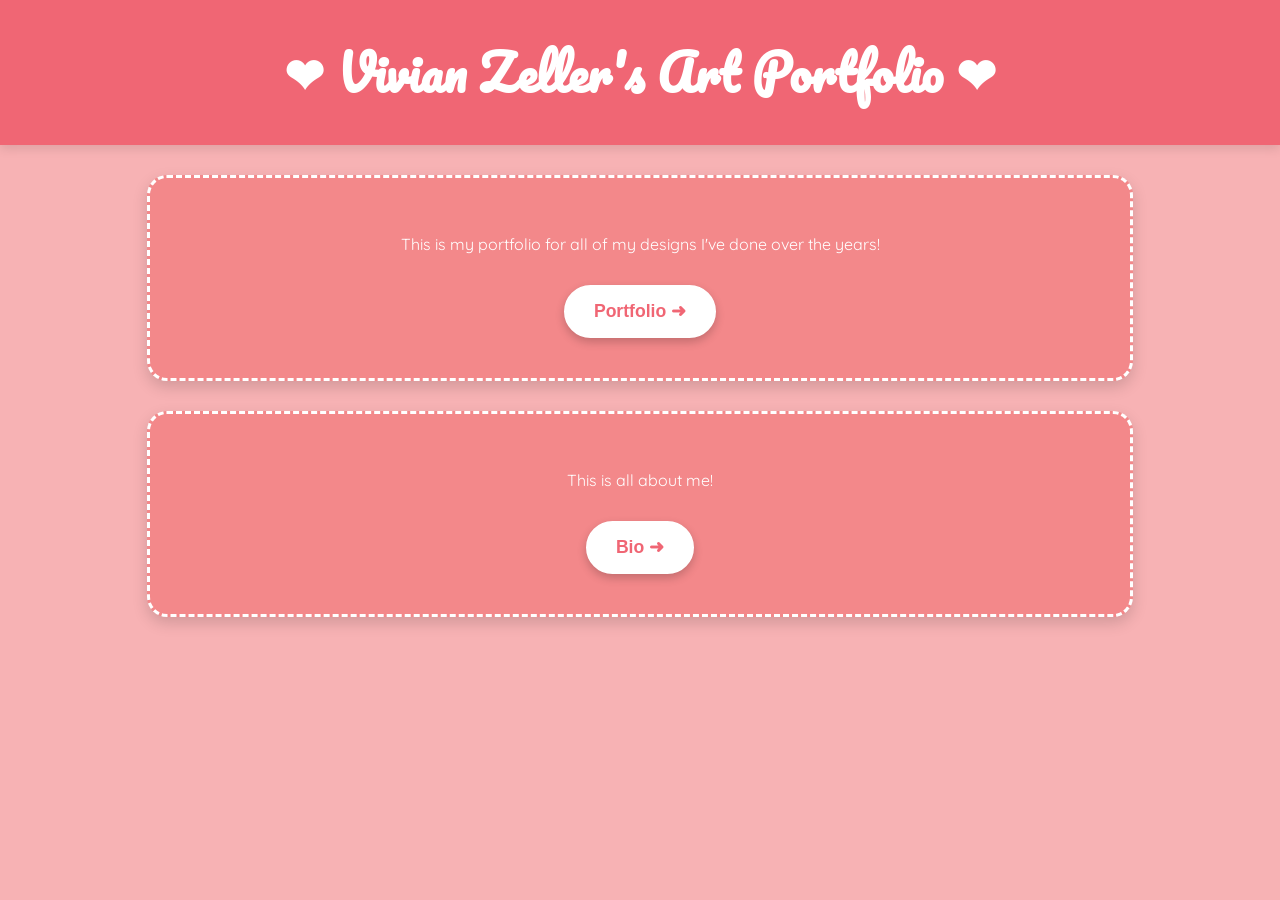
==== index.html @ edba1cfa "a" ====
<!DOCTYPE html>
<html lang="en">
<head>
  <meta charset="UTF-8">
  <title>Welcome to my Portfolio</title>

  <link href="https://fonts.googleapis.com/css2?family=Pacifico&family=Quicksand:wght@400;600&display=swap" rel="stylesheet">
  <link rel="stylesheet" href="styles.css">
</head>

<body>

<header>
  <h1>❤︎ Vivian Zeller's Art Portfolio ❤︎</h1>
</header>

<div class="content">
  <p>This is my portfolio for all of my designs I've done over the years!</p>
  <button class="cute-button" onclick="window.location.href='page2.html'">Portfolio ➜</button>
</div>

<div class="content">
  <p>This is all about me!</p>
  <button class="cute-button" onclick="window.location.href='about.html'">Bio ➜</button>
</div>

</body>
</html>
---- styles.css ----
/* GENERAL */
body {
  margin: 0;
  font-family: 'Quicksand', sans-serif;
  background-color: #f7b2b4;
  color: white;
  text-align: center;
}

/* HEADER */
header {
  background-color: #f06674;
  width: 100%;
  text-align: center;
  padding: 30px 0;
  box-shadow: 0 4px 10px rgba(0,0,0,0.1);
}

header h1 {
  font-family: 'Pacifico', cursive;
  font-size: 3rem;
  margin: 0;
}

/* CONTENT BOX */
.content {
  width: 90%;
  max-width: 900px;
  margin: 30px auto;
  padding: 40px;
  background-color: #f3888a;
  border: 3px dashed white;
  border-radius: 20px;
  box-shadow: 0 6px 15px rgba(0,0,0,0.15);
}

/* BUTTON */
.cute-button {
  margin-top: 15px;
  background-color: #fff;
  border: 2px solid white;
  color: #f06674;
  padding: 14px 28px;
  font-size: 1.1rem;
  font-weight: bold;
  border-radius: 30px;
  cursor: pointer;
  box-shadow: 0 4px 10px rgba(0,0,0,0.2);
  transition: all 0.3s ease;
}

.cute-button:hover {
  background-color: #f06674;
  color: white;
  transform: scale(1.05);
}

.cute-button:active {
  transform: scale(0.95);
}

/* IMAGE GRID */
.image-grid {
  column-count: 3;
  column-gap: 20px;
}

@media (max-width: 900px) {
  .image-grid {
    column-count: 2;
  }
}

.image-grid figure {
  break-inside: avoid;
  background-color: #f06674;
  border-radius: 20px;
  margin: 0 0 20px;
  overflow: hidden;
  box-shadow: 0 4px 12px rgba(0,0,0,0.2);
  transition: transform 0.3s, box-shadow 0.3s;
}

.image-grid figure:hover {
  transform: scale(1.03);
  box-shadow: 0 8px 16px rgba(0,0,0,0.3);
}

.image-grid img {
  width: 100%;
  display: block;
}

.image-grid figcaption {
  padding: 15px;
}

.image-grid span {
  font-size: 0.85rem;
  color: #ffe5e5;
}

/* BACK BUTTON */
.back-button-container {
  margin: 30px;
}
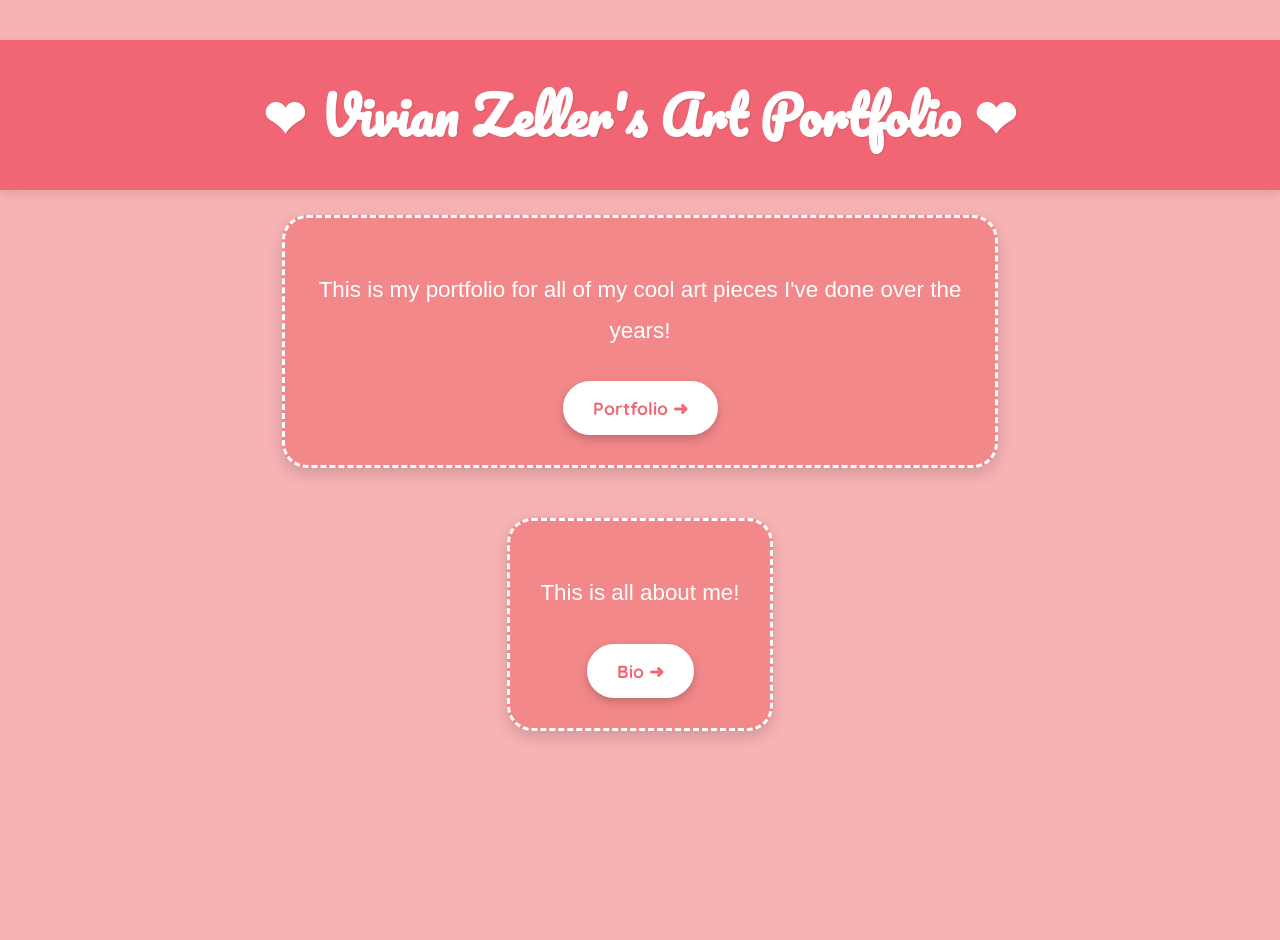
==== commit a27c7a08: "Update index.html" ====
--- a/index.html
+++ b/index.html
@@ -1,29 +1,93 @@
-
 <!DOCTYPE html>
 <html lang="en">
 <head>
   <meta charset="UTF-8">
   <title>Welcome to my Portfolio</title>
+  <link href="https://fonts.googleapis.com/css2?family=Pacifico&family=Quicksand:wght@400;600&display=swap" rel="stylesheet">
+  <style>
+    body {
+      margin: 0;
+      font-family: 'Bubblegum', sans-serif;
+      background-color: #f7b2b4;
+      color: #ffffff;
+      display: flex;
+      flex-direction: column;
+      align-items: center;
+      justify-content: flex-start;
+      min-height: 100vh;
+      padding-top: 40px;
+    }
 
-  <link href="https://fonts.googleapis.com/css2?family=Pacifico&family=Quicksand:wght@400;600&display=swap" rel="stylesheet">
-  <link rel="stylesheet" href="styles.css">
+    header {
+      background-color: #f06674;
+      width: 100%;
+      text-align: center;
+      padding: 30px 0;
+      box-shadow: 0 4px 10px rgba(0,0,0,0.1);
+    }
+
+    header h1 {
+      font-family: 'Pacifico', cursive;
+      font-size: 3.2rem;
+      margin: 0;
+      color: white;
+      text-shadow: 1px 1px 2px rgba(0,0,0,0.1);
+    }
+
+    .content {
+      text-align: center;
+      padding: 30px;
+      max-width: 650px;
+      background-color: #f3888a;
+      border: 3px dashed white;
+      border-radius: 25px;
+      margin: 25px;
+      box-shadow: 0 6px 15px rgba(0,0,0,0.15);
+    }
+
+    .content p {
+      font-size: 1.4rem;
+      line-height: 1.8;
+      margin-bottom: 20px;
+    }
+
+    .cute-button {
+      margin-top: 10px;
+      background-color: #fff;
+      border: 2px solid #ffffff;
+      color: #f06674;
+      padding: 14px 28px;
+      font-size: 1.1rem;
+      font-weight: bold;
+      border-radius: 30px;
+      cursor: pointer;
+      box-shadow: 0 4px 10px rgba(0,0,0,0.2);
+      transition: all 0.3s ease;
+      font-family: 'Quicksand', sans-serif;
+    }
+
+    .cute-button:hover {
+      background-color: #f06674;
+      color: white;
+      transform: scale(1.05);
+    }
+  </style>
 </head>
-
 <body>
 
-<header>
-  <h1>❤︎ Vivian Zeller's Art Portfolio ❤︎</h1>
-</header>
+  <header>
+    <h1> ❤︎ Vivian Zeller's Art Portfolio ❤︎ </h1>
+  </header> 
 
-<div class="content">
-  <p>This is my portfolio for all of my designs I've done over the years!</p>
-  <button class="cute-button" onclick="window.location.href='page2.html'">Portfolio ➜</button>
-</div>
+  <div class="content">
+    <p>This is my portfolio for all of my cool art pieces I've done over the years!</p>
+    <button class="cute-button" onclick="window.location.href='page2.html'">Portfolio ➜</button>
+  </div>
 
-<div class="content">
-  <p>This is all about me!</p>
-  <button class="cute-button" onclick="window.location.href='about.html'">Bio ➜</button>
-</div>
+  <div class="content">
+    <p>This is all about me!</p>
+    <button class="cute-button" onclick="window.location.href='About Me.html'">Bio ➜</button>
+  </div>
 
 </body>
 </html>
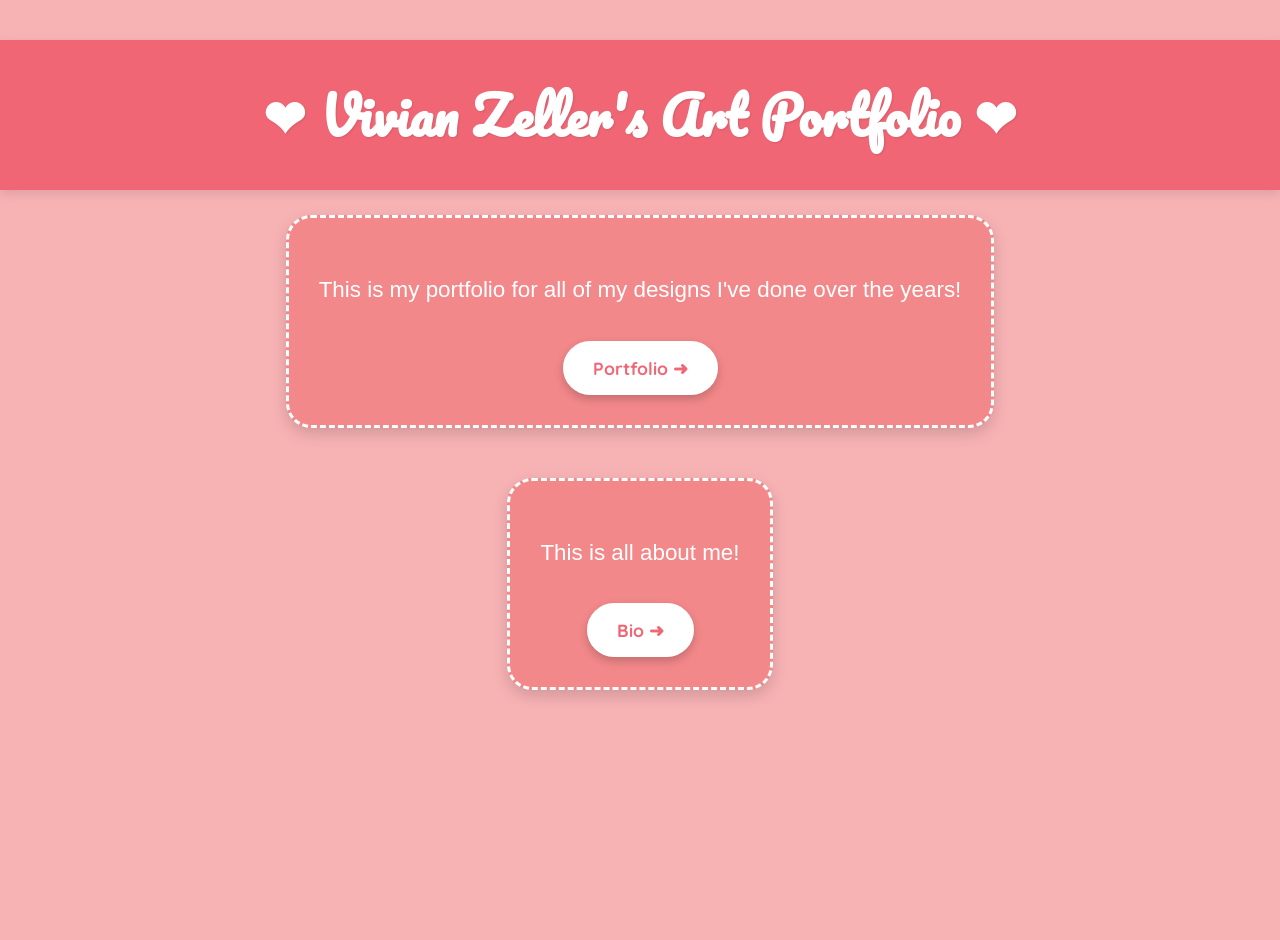
==== commit 3f25c29e: "Update index.html" ====
--- a/index.html
+++ b/index.html
@@ -80,7 +80,7 @@
   </header> 
 
   <div class="content">
-    <p>This is my portfolio for all of my cool art pieces I've done over the years!</p>
+    <p>This is my portfolio for all of my designs I've done over the years!</p>
     <button class="cute-button" onclick="window.location.href='page2.html'">Portfolio ➜</button>
   </div>
 
